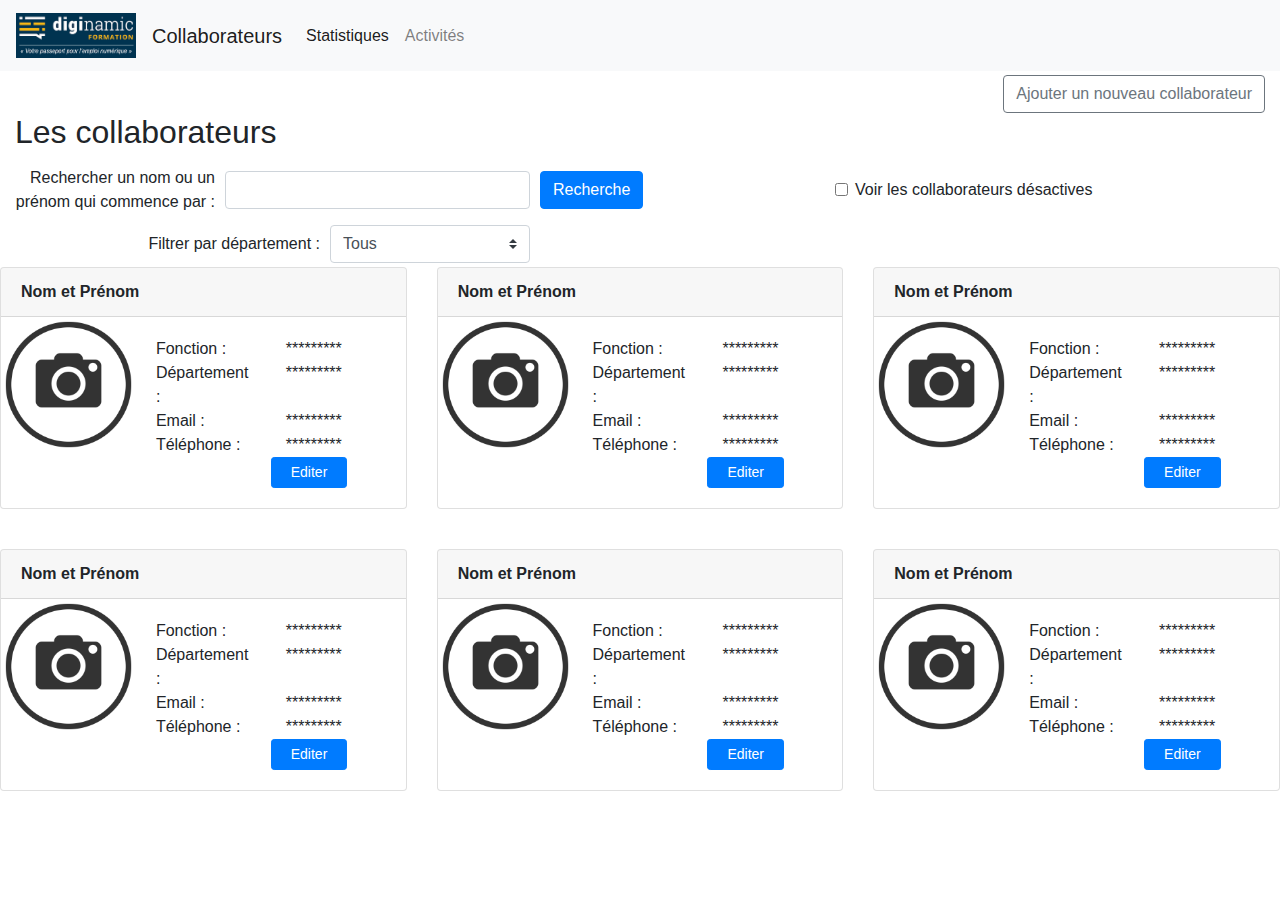
==== index.html @ 16023f83 "tp bootstrap" ====
<!doctype html>
<html lang="fr">

<head>
    <!-- Required meta tags -->
    <meta charset="utf-8">
    <meta name="viewport" content="width=device-width, initial-scale=1, shrink-tofit=no">
    <!-- Bootstrap CSS -->
    <link rel="stylesheet" href="https://stackpath.bootstrapcdn.com/bootstrap/4.4.1/css/bootstrap.min.css"
        integrity="sha384-Vkoo8x4CGsO3+Hhxv8T/Q5PaXtkKtu6ug5TOeNV6gBiFeWPGFN9MuhOf23Q9Ifjh" crossorigin="anonymous">
    <title>SGP - Accueil</title>
</head>

<body>
    <!-- TODO -->
    <!-- Optional JavaScript -->
    <!-- jQuery first, then Popper.js, then Bootstrap JS -->
    <script src="https://code.jquery.com/jquery-3.4.1.slim.min.js" integrity="sha384-
    J6qa4849blE2+poT4WnyKhv5vZF5SrPo0iEjwBvKU7imGFAV0wwj1yYfoRSJoZ+n" crossorigin="anonymous"></script>
    <script src="https://cdn.jsdelivr.net/npm/popper.js@1.16.0/dist/umd/popper.min.js"
        integrity="sha384-Q6E9RHvbIyZFJoft+2mJbHaEWldlvI9IOYy5n3zV9zzTtmI3UksdQRVvoxMfooAo" crossorigin="anonymous">
        </script>
    <script src="https://stackpath.bootstrapcdn.com/bootstrap/4.4.1/js/bootstrap.min.js"
        integrity="sha384-wfSDF2E50Y2D1uUdj0O3uMBJnjuUD4Ih7YwaYd1iqfktj0Uod8GCExl3Og8ifwB6" crossorigin="anonymous">
        </script>

    <nav class="navbar navbar-expand-lg navbar-light bg-light">
        <a class="navbar-brand" href="#">
            <img src="images/diginamic.png" width="120" height="45" alt="logo">
        </a>
        <a class="navbar-brand" href="#">Collaborateurs</a>
        <button class="navbar-toggler" type="button" data-toggle="collapse" data-target="#navbarSupportedContent"
            aria-controls="navbarSupportedContent" aria-expanded="false" aria-label="Toggle navigation">
            <span class="navbar-toggler-icon"></span>
        </button>

        <div class="collapse navbar-collapse" id="navbarSupportedContent">
            <ul class="navbar-nav mr-auto">
                <li class="nav-item active">
                    <a class="nav-link" href="#">Statistiques <span class="sr-only">(current)</span></a>
                </li>
                <li class="nav-item">
                    <a class="nav-link" href="#">Activités</a>
                </li>                
            </ul>
        </div>
    </nav>

    <!-- filtre sur les collaborateurs -->
    <div class="container-fluid">
        <div class="d-flex justify-content-end">
            <a href="#" type="button" class="btn btn-outline-secondary mt-1">
                Ajouter un nouveau collaborateur</a>
        </div>
        <h2>
            Les collaborateurs
        </h2>
        <form>
            <div class="form-row align-items-center">
                <label for="inputRecherche" class="col-sm-2 col-form-label text-right">
                    Rechercher un nom ou un prénom qui commence par :</label>
                <div class="col-sm-3">
                    <input type="text" class="form-control" id="inputRecherche">
                </div>
                <div class="col-sm-3">
                    <button type="submit" class="btn btn-primary">Recherche</button>
                </div>
                <div class="col-sm-3">
                    <input class="form-check-input" type="checkbox" id="colldesactives">
                    <label class="form-check-label" for="colldesactives">
                        Voir les collaborateurs désactives
                    </label>
                </div>
            </div>
            <div class="form-row align-items-center">
                <label for="filterDept" class="col-sm-3 col-form-label text-right">
                    Filtrer par département :</label>
                <div class="col-sm-2">
                    <select class="custom-select my-1 mr-sm-2" id="filterDept">
                        <option value="1" selected>Tous</option>
                        <option value="2">Comptabilité</option>
                        <option value="3">Ressources Humaines</option>
                        <option value="4">Informatique</option>
                    </select>
                </div>
            </div>
        </form>
    </div>

    <!-- Liste des collaborateurs -->
    <div class="row row-cols-1 row-cols-sm-2 row-cols-md-3">
        <div class="col mb-4">
            <div class="card mb-3" style="max-width: 550px;">
                <div class="card-header">
                    <strong>Nom et Prénom</strong>
                </div>
                <div class="row no-gutters">
                    <div class="col-md-4">
                        <img src="images/photo.jpg" class="card-img" alt="photo collaborateur">
                    </div>
                    <div class="col-md-8">
                        <div class="card-body">
                            <div class="card-text">
                                <div class="row">
                                    <div class="col">Fonction : </div>
                                    <div class="col">*********</div>
                                </div>
                                <div class="row ">
                                    <div class="col">Département : </div>
                                    <div class="col">*********</div>
                                </div>
                                <div class="row ">
                                    <div class="col">Email : </div>
                                    <div class="col">*********</div>
                                </div>
                                <div class="row ">
                                    <div class="col">Téléphone : </div>
                                    <div class="col">*********</div>
                                </div>
                                <a href="#" class="col-4 offset-6 btn btn-primary btn-sm">Editer</a>
                            </div>
                        </div>
                    </div>
                </div>
            </div>
        </div>

        <div class="col mb-4">
            <div class="card mb-3" style="max-width: 540px;">
                <div class="card-header">
                    <strong>Nom et Prénom</strong>
                </div>
                <div class="row no-gutters">
                    <div class="col-md-4">
                        <img src="images/photo.jpg" class="card-img" alt="photo collaborateur">
                    </div>
                    <div class="col-md-8">
                        <div class="card-body">
                            <div class="card-text">
                                <div class="row ">
                                    <div class="col">Fonction : </div>
                                    <div class="col">*********</div>
                                </div>
                                <div class="row ">
                                    <div class="col">Département : </div>
                                    <div class="col">*********</div>
                                </div>
                                <div class="row ">
                                    <div class="col">Email : </div>
                                    <div class="col">*********</div>
                                </div>
                                <div class="row ">
                                    <div class="col">Téléphone : </div>
                                    <div class="col">*********</div>
                                </div>
                                <a href="#" class="col-4 offset-6 btn btn-primary btn-sm">Editer</a>
                            </div>
                        </div>
                    </div>
                </div>
            </div>
        </div>

        <div class="col mb-4">
            <div class="card mb-3" style="max-width: 540px;">
                <div class="card-header">
                    <strong>Nom et Prénom</strong>
                </div>
                <div class="row no-gutters">
                    <div class="col-md-4">
                        <img src="images/photo.jpg" class="card-img" alt="photo collaborateur">
                    </div>
                    <div class="col-md-8">
                        <div class="card-body">
                            <div class="card-text">
                                <div class="row ">
                                    <div class="col">Fonction  : </div>
                                    <div class="col">*********</div>
                                </div>
                                <div class="row ">
                                    <div class="col">Département : </div>
                                    <div class="col">*********</div>
                                </div>
                                <div class="row ">
                                    <div class="col">Email : </div>
                                    <div class="col">*********</div>
                                </div>
                                <div class="row ">
                                    <div class="col">Téléphone : </div>
                                    <div class="col">*********</div>
                                </div>
                                <a href="#" class="col-4 offset-6 btn btn-primary btn-sm">Editer</a>
                            </div>
                        </div>
                    </div>
                </div>
            </div>
        </div>

        <div class="col mb-4">
            <div class="card mb-3" style="max-width: 540px;">
                <div class="card-header">
                    <strong>Nom et Prénom</strong>
                </div>
                <div class="row no-gutters">
                    <div class="col-md-4">
                        <img src="images/photo.jpg" class="card-img" alt="photo collaborateur">
                    </div>
                    <div class="col-md-8">
                        <div class="card-body">
                            <div class="card-text">
                                <div class="row ">
                                    <div class="col">Fonction  : </div>
                                    <div class="col">*********</div>
                                </div>
                                <div class="row ">
                                    <div class="col">Département : </div>
                                    <div class="col">*********</div>
                                </div>
                                <div class="row ">
                                    <div class="col">Email : </div>
                                    <div class="col">*********</div>
                                </div>
                                <div class="row ">
                                    <div class="col">Téléphone : </div>
                                    <div class="col">*********</div>
                                </div>
                                <a href="#" class="col-4 offset-6 btn btn-primary btn-sm">Editer</a>
                            </div>
                        </div>
                    </div>
                </div>
            </div>
        </div>

        <div class="col mb-4">
            <div class="card mb-3" style="max-width: 540px;">
                <div class="card-header">
                    <strong>Nom et Prénom</strong>
                </div>
                <div class="row no-gutters">
                    <div class="col-md-4">
                        <img src="images/photo.jpg" class="card-img" alt="photo collaborateur">
                    </div>
                    <div class="col-md-8">
                        <div class="card-body">
                            <div class="card-text">
                                <div class="row ">
                                    <div class="col">Fonction  : </div>
                                    <div class="col">*********</div>
                                </div>
                                <div class="row ">
                                    <div class="col">Département : </div>
                                    <div class="col">*********</div>
                                </div>
                                <div class="row ">
                                    <div class="col">Email : </div>
                                    <div class="col">*********</div>
                                </div>
                                <div class="row ">
                                    <div class="col">Téléphone : </div>
                                    <div class="col">*********</div>
                                </div>
                                <a href="#" class="col-4 offset-6 btn btn-primary btn-sm">Editer</a>
                            </div>
                        </div>
                    </div>
                </div>
            </div>
        </div>

        <div class="col mb-4">
            <div class="card mb-3" style="max-width: 540px;">
                <div class="card-header">
                    <strong>Nom et Prénom</strong>
                </div>
                <div class="row no-gutters">
                    <div class="col-md-4">
                        <img src="images/photo.jpg" class="card-img" alt="photo collaborateur">
                    </div>
                    <div class="col-md-8">
                        <div class="card-body">
                            <div class="card-text">
                                <div class="row ">
                                    <div class="col">Fonction  : </div>
                                    <div class="col">*********</div>
                                </div>
                                <div class="row ">
                                    <div class="col">Département : </div>
                                    <div class="col">*********</div>
                                </div>
                                <div class="row ">
                                    <div class="col">Email : </div>
                                    <div class="col">*********</div>
                                </div>
                                <div class="row ">
                                    <div class="col">Téléphone : </div>
                                    <div class="col">*********</div>
                                </div>
                                <a href="#" class="col-4 offset-6 btn btn-primary btn-sm">Editer</a>
                            </div>
                        </div>
                    </div>
                </div>
            </div>
        </div>
    </div>
</body>
</html>
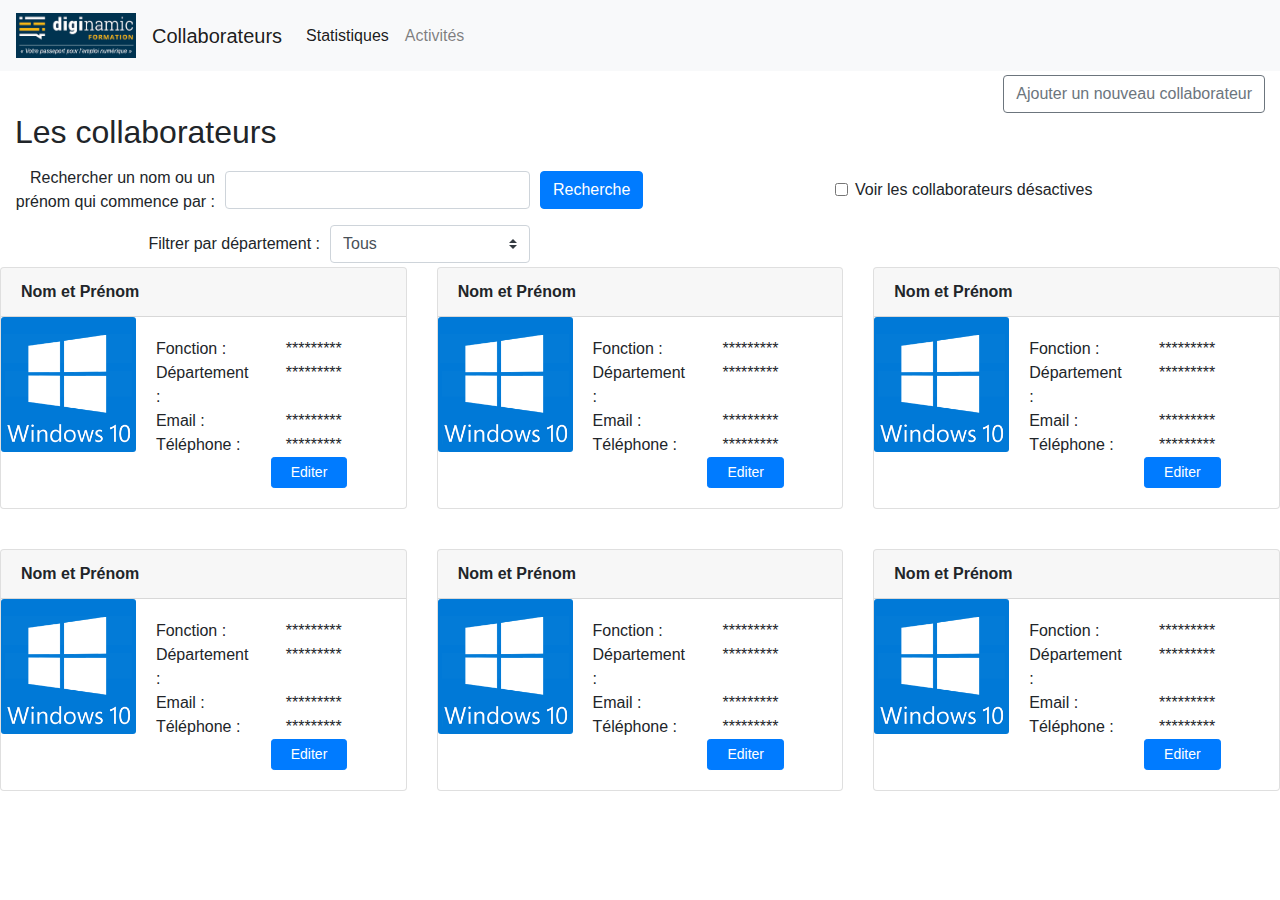
==== commit 3dbf57fc: "tp bootstrap" ====
--- a/index.html
+++ b/index.html
@@ -16,19 +16,22 @@
     <!-- Optional JavaScript -->
     <!-- jQuery first, then Popper.js, then Bootstrap JS -->
     <script src="https://code.jquery.com/jquery-3.4.1.slim.min.js" integrity="sha384-
-    J6qa4849blE2+poT4WnyKhv5vZF5SrPo0iEjwBvKU7imGFAV0wwj1yYfoRSJoZ+n" crossorigin="anonymous"></script>
+    J6qa4849blE2+poT4WnyKhv5vZF5SrPo0iEjwBvKU7imGFAV0wwj1yYfoRSJoZ+n" crossorigin="anonymous">
+    </script>
     <script src="https://cdn.jsdelivr.net/npm/popper.js@1.16.0/dist/umd/popper.min.js"
         integrity="sha384-Q6E9RHvbIyZFJoft+2mJbHaEWldlvI9IOYy5n3zV9zzTtmI3UksdQRVvoxMfooAo" crossorigin="anonymous">
-        </script>
+    </script>
     <script src="https://stackpath.bootstrapcdn.com/bootstrap/4.4.1/js/bootstrap.min.js"
         integrity="sha384-wfSDF2E50Y2D1uUdj0O3uMBJnjuUD4Ih7YwaYd1iqfktj0Uod8GCExl3Og8ifwB6" crossorigin="anonymous">
-        </script>
+    </script>
 
     <nav class="navbar navbar-expand-lg navbar-light bg-light">
-        <a class="navbar-brand" href="#">
+        <a class="navbar-brand" href="https://www.diginamic.fr/">
             <img src="images/diginamic.png" width="120" height="45" alt="logo">
         </a>
-        <a class="navbar-brand" href="#">Collaborateurs</a>
+        <a class="navbar-brand" href="index.html">
+            Collaborateurs
+        </a>
         <button class="navbar-toggler" type="button" data-toggle="collapse" data-target="#navbarSupportedContent"
             aria-controls="navbarSupportedContent" aria-expanded="false" aria-label="Toggle navigation">
             <span class="navbar-toggler-icon"></span>
@@ -37,10 +40,14 @@
         <div class="collapse navbar-collapse" id="navbarSupportedContent">
             <ul class="navbar-nav mr-auto">
                 <li class="nav-item active">
-                    <a class="nav-link" href="#">Statistiques <span class="sr-only">(current)</span></a>
+                    <a class="nav-link" href="stats.html">
+                        Statistiques 
+                    </a>
                 </li>
                 <li class="nav-item">
-                    <a class="nav-link" href="#">Activités</a>
+                    <a class="nav-link" href="activites.html">
+                        Activités
+                    </a>
                 </li>                
             </ul>
         </div>
@@ -49,8 +56,9 @@
     <!-- filtre sur les collaborateurs -->
     <div class="container-fluid">
         <div class="d-flex justify-content-end">
-            <a href="#" type="button" class="btn btn-outline-secondary mt-1">
-                Ajouter un nouveau collaborateur</a>
+            <a href="creer.html" type="button" class="btn btn-outline-secondary mt-1">
+                Ajouter un nouveau collaborateur
+            </a>
         </div>
         <h2>
             Les collaborateurs
@@ -58,12 +66,15 @@
         <form>
             <div class="form-row align-items-center">
                 <label for="inputRecherche" class="col-sm-2 col-form-label text-right">
-                    Rechercher un nom ou un prénom qui commence par :</label>
+                    Rechercher un nom ou un prénom qui commence par :
+                </label>
                 <div class="col-sm-3">
                     <input type="text" class="form-control" id="inputRecherche">
                 </div>
                 <div class="col-sm-3">
-                    <button type="submit" class="btn btn-primary">Recherche</button>
+                    <button type="submit" class="btn btn-primary">
+                        Recherche
+                    </button>
                 </div>
                 <div class="col-sm-3">
                     <input class="form-check-input" type="checkbox" id="colldesactives">
@@ -74,7 +85,8 @@
             </div>
             <div class="form-row align-items-center">
                 <label for="filterDept" class="col-sm-3 col-form-label text-right">
-                    Filtrer par département :</label>
+                    Filtrer par département :
+                </label>
                 <div class="col-sm-2">
                     <select class="custom-select my-1 mr-sm-2" id="filterDept">
                         <option value="1" selected>Tous</option>
@@ -126,7 +138,7 @@
         </div>
 
         <div class="col mb-4">
-            <div class="card mb-3" style="max-width: 540px;">
+            <div class="card mb-3" style="max-width: 550px;">
                 <div class="card-header">
                     <strong>Nom et Prénom</strong>
                 </div>
@@ -162,7 +174,7 @@
         </div>
 
         <div class="col mb-4">
-            <div class="card mb-3" style="max-width: 540px;">
+            <div class="card mb-3" style="max-width: 550px;">
                 <div class="card-header">
                     <strong>Nom et Prénom</strong>
                 </div>
@@ -198,7 +210,7 @@
         </div>
 
         <div class="col mb-4">
-            <div class="card mb-3" style="max-width: 540px;">
+            <div class="card mb-3" style="max-width: 550px;">
                 <div class="card-header">
                     <strong>Nom et Prénom</strong>
                 </div>
@@ -234,7 +246,7 @@
         </div>
 
         <div class="col mb-4">
-            <div class="card mb-3" style="max-width: 540px;">
+            <div class="card mb-3" style="max-width: 550px;">
                 <div class="card-header">
                     <strong>Nom et Prénom</strong>
                 </div>
@@ -270,7 +282,7 @@
         </div>
 
         <div class="col mb-4">
-            <div class="card mb-3" style="max-width: 540px;">
+            <div class="card mb-3" style="max-width: 550px;">
                 <div class="card-header">
                     <strong>Nom et Prénom</strong>
                 </div>
